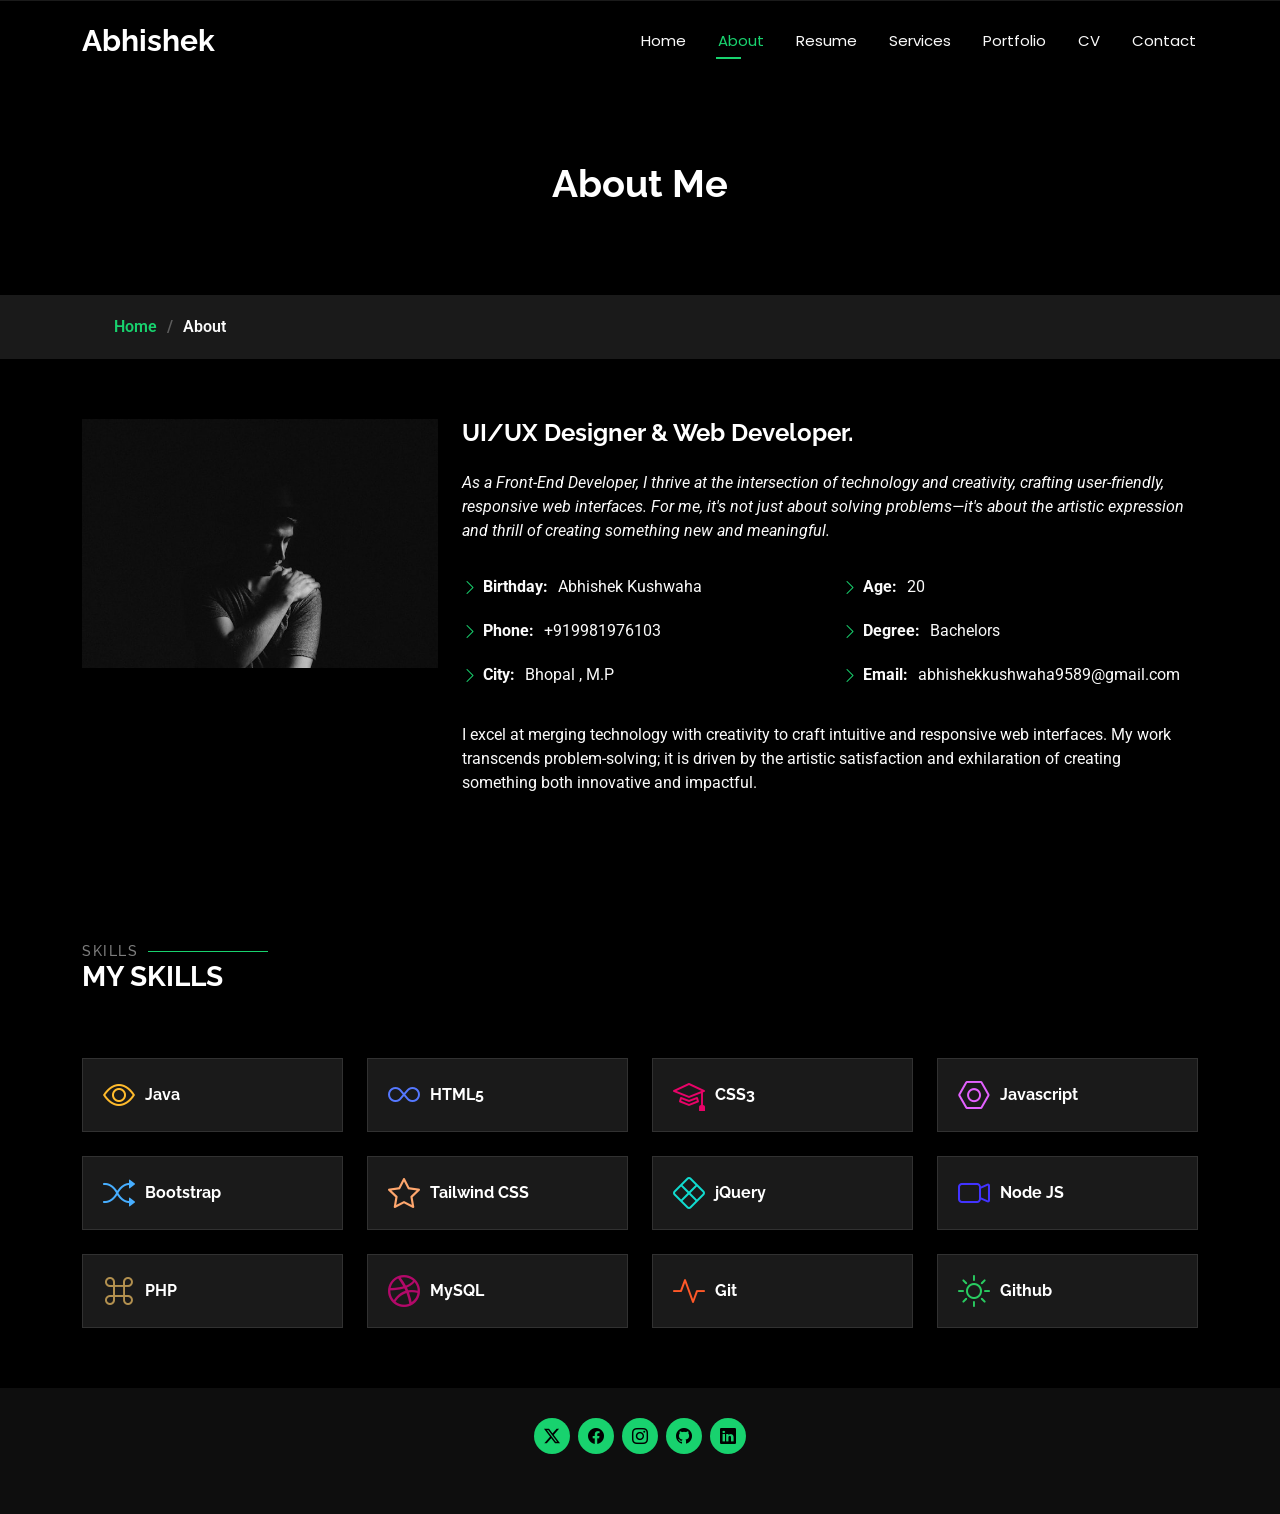
==== about.html @ 3437e54d "Add files via upload" ====
<!DOCTYPE html>
<html lang="en">

<head>
  <meta charset="utf-8">
  <meta content="width=device-width, initial-scale=1.0" name="viewport">
  <title>My Portfolio</title>
  <meta name="description" content="">
  <meta name="keywords" content="">

  <!-- Favicons -->
  <link href="assets/img/favicon.png" rel="icon">
  <link href="assets/img/apple-touch-icon.png" rel="apple-touch-icon">

  <!-- Fonts -->
  <link href="https://fonts.googleapis.com" rel="preconnect">
  <link href="https://fonts.gstatic.com" rel="preconnect" crossorigin>
  <link href="https://fonts.googleapis.com/css2?family=Roboto:ital,wght@0,100;0,300;0,400;0,500;0,700;0,900;1,100;1,300;1,400;1,500;1,700;1,900&family=Poppins:ital,wght@0,100;0,200;0,300;0,400;0,500;0,600;0,700;0,800;0,900;1,100;1,200;1,300;1,400;1,500;1,600;1,700;1,800;1,900&family=Raleway:ital,wght@0,100;0,200;0,300;0,400;0,500;0,600;0,700;0,800;0,900;1,100;1,200;1,300;1,400;1,500;1,600;1,700;1,800;1,900&display=swap" rel="stylesheet">

  <!-- Vendor CSS Files -->
  <link href="assets/vendor/bootstrap/css/bootstrap.min.css" rel="stylesheet">
  <link href="assets/vendor/bootstrap-icons/bootstrap-icons.css" rel="stylesheet">
  <link href="assets/vendor/aos/aos.css" rel="stylesheet">
  <link href="assets/vendor/swiper/swiper-bundle.min.css" rel="stylesheet">
  <link href="assets/vendor/glightbox/css/glightbox.min.css" rel="stylesheet">

  <!-- Main CSS File -->
  <link href="assets/css/main.css" rel="stylesheet">

</head>

<body class="about-page">

  <header id="header" class="header d-flex align-items-center fixed-top">
    <div class="container-fluid container-xl position-relative d-flex align-items-center justify-content-between">

      <a href="index.html" class="logo d-flex align-items-center">
        <!-- Uncomment the line below if you also wish to use an image logo -->
        <!-- <img src="assets/img/logo.png" alt=""> -->
        <h1 class="sitename">Abhishek</h1>
      </a>

      <nav id="navmenu" class="navmenu">
        <ul>
          <li><a href="index.html" >Home</a></li>
          <li><a href="about.html" class="active">About</a></li>
          <li><a href="resume.html">Resume</a></li>
          <li><a href="services.html">Services</a></li>
          <li><a href="portfolio.html">Portfolio</a></li>
          <li><a href="cv.pdf">CV</a></li>
          <li><a href="contact.html">Contact</a></li>
        </ul>
        <i class="mobile-nav-toggle d-xl-none bi bi-list"></i>
      </nav>

    </div>
  </header>

  <main class="main">

    <!-- Page Title -->
    <div class="page-title" data-aos="fade">
      <div class="heading">
        <div class="container">
          <div class="row d-flex justify-content-center text-center">
            <div class="col-lg-8">
              <h1>About Me</h1>
            </div>
          </div>
        </div>
      </div>
      <nav class="breadcrumbs">
        <div class="container">
          <ol>
            <li><a href="index.html">Home</a></li>
            <li class="current">About</li>
          </ol>
        </div>
      </nav>
    </div><!-- End Page Title -->

    <!-- About Section -->
    <section id="about" class="about section">

      <div class="container" data-aos="fade-up" data-aos-delay="100">

        <div class="row gy-4 justify-content-center">
          <div class="col-lg-4">
            <img src="assets/img/profile-img.jpg" class="img-fluid" alt="">
          </div>
          <div class="col-lg-8 content">
            <h2>UI/UX Designer &amp; Web Developer.</h2>
            <p class="fst-italic py-3">
              As a Front-End Developer, I thrive at the intersection of technology and creativity, crafting user-friendly, responsive web interfaces. For me, it's not just about solving problems—it's about the artistic expression and thrill of creating something new and meaningful.
            </p>
            <div class="row">
              <div class="col-lg-6">
                <ul>
                  <li><i class="bi bi-chevron-right"></i> <strong>Birthday:</strong> <span>Abhishek Kushwaha</span></li>
                  <li><i class="bi bi-chevron-right"></i> <strong>Phone:</strong> <span>+919981976103</span></li>
                  <li><i class="bi bi-chevron-right"></i> <strong>City:</strong> <span>Bhopal , M.P</span></li>
                </ul>
              </div>
              <div class="col-lg-6">
                <ul>
                  <li><i class="bi bi-chevron-right"></i> <strong>Age:</strong> <span>20</span></li>
                  <li><i class="bi bi-chevron-right"></i> <strong>Degree:</strong> <span>Bachelors</span></li>
                  <li><i class="bi bi-chevron-right"></i> <strong>Email:</strong> <span>abhishekkushwaha9589@gmail.com</span></li>
                </ul>
              </div>
            </div>
            <p class="py-3">
              I excel at merging technology with creativity to craft intuitive and responsive web interfaces. My work transcends problem-solving; it is driven by the artistic satisfaction and exhilaration of creating something both innovative and impactful.
            </p>
          </div>
        </div>

      </div>

    </section><!-- /About Section -->

    <!-- Interests Section -->
    <section id="interests" class="interests section">

      <!-- Section Title -->
      <div class="container section-title" data-aos="fade-up">
        <h2>Skills</h2>
        <div><span>My</span> <span class="description-title">Skills</span></div>
      </div><!-- End Section Title -->

      <div class="container">

        <div class="row gy-4">

          <div class="col-lg-3 col-md-4" data-aos="fade-up" data-aos-delay="100">
            <div class="features-item">
              <i class="bi bi-eye" style="color: #ffbb2c;"></i>
              <h3><a href="" class="stretched-link">Java</a></h3>
            </div>
          </div><!-- End Feature Item -->

          <div class="col-lg-3 col-md-4" data-aos="fade-up" data-aos-delay="200">
            <div class="features-item">
              <i class="bi bi-infinity" style="color: #5578ff;"></i>
              <h3><a href="" class="stretched-link">HTML5</a></h3>
            </div>
          </div><!-- End Feature Item -->

          <div class="col-lg-3 col-md-4" data-aos="fade-up" data-aos-delay="300">
            <div class="features-item">
              <i class="bi bi-mortarboard" style="color: #e80368;"></i>
              <h3><a href="" class="stretched-link"> CSS3</a></h3>
            </div>
          </div><!-- End Feature Item -->

          <div class="col-lg-3 col-md-4" data-aos="fade-up" data-aos-delay="400">
            <div class="features-item">
              <i class="bi bi-nut" style="color: #e361ff;"></i>
              <h3><a href="" class="stretched-link"> Javascript</a></h3>
            </div>
          </div><!-- End Feature Item -->

          <div class="col-lg-3 col-md-4" data-aos="fade-up" data-aos-delay="500">
            <div class="features-item">
              <i class="bi bi-shuffle" style="color: #47aeff;"></i>
              <h3><a href="" class="stretched-link">Bootstrap</a></h3>
            </div>
          </div><!-- End Feature Item -->

          <div class="col-lg-3 col-md-4" data-aos="fade-up" data-aos-delay="600">
            <div class="features-item">
              <i class="bi bi-star" style="color: #ffa76e;"></i>
              <h3><a href="" class="stretched-link">Tailwind CSS</a></h3>
            </div>
          </div><!-- End Feature Item -->

          <div class="col-lg-3 col-md-4" data-aos="fade-up" data-aos-delay="700">
            <div class="features-item">
              <i class="bi bi-x-diamond" style="color: #11dbcf;"></i>
              <h3><a href="" class="stretched-link">jQuery</a></h3>
            </div>
          </div><!-- End Feature Item -->

          <div class="col-lg-3 col-md-4" data-aos="fade-up" data-aos-delay="800">
            <div class="features-item">
              <i class="bi bi-camera-video" style="color: #4233ff;"></i>
              <h3><a href="" class="stretched-link">Node JS</a></h3>
            </div>
          </div><!-- End Feature Item -->

          <div class="col-lg-3 col-md-4" data-aos="fade-up" data-aos-delay="900">
            <div class="features-item">
              <i class="bi bi-command" style="color: #b2904f;"></i>
              <h3><a href="" class="stretched-link">PHP</a></h3>
            </div>
          </div><!-- End Feature Item -->

          <div class="col-lg-3 col-md-4" data-aos="fade-up" data-aos-delay="1000">
            <div class="features-item">
              <i class="bi bi-dribbble" style="color: #b20969;"></i>
              <h3><a href="" class="stretched-link">MySQL</a></h3>
            </div>
          </div><!-- End Feature Item -->

          <div class="col-lg-3 col-md-4" data-aos="fade-up" data-aos-delay="1100">
            <div class="features-item">
              <i class="bi bi-activity" style="color: #ff5828;"></i>
              <h3><a href="" class="stretched-link">Git</a></h3>
            </div>
          </div><!-- End Feature Item -->

          <div class="col-lg-3 col-md-4" data-aos="fade-up" data-aos-delay="1200">
            <div class="features-item">
              <i class="bi bi-brightness-high" style="color: #29cc61;"></i>
              <h3><a href="" class="stretched-link">Github</a></h3>
            </div>
          </div><!-- End Feature Item -->

        </div>

      </div>

    </section><!-- /Interests Section -->

  </main>

  <footer id="footer" class="footer dark-background">
    <div class="container">
      <div class="social-links d-flex justify-content-center">
        <a href="https://x.com/idid__911"><i class="bi bi-twitter-x"></i></a>
        <a href="https://www.facebook.com/profile.php?id=100042200569487"><i class="bi bi-facebook"></i></a>
        <a href="https://www.instagram.com/idid_._911/"><i class="bi bi-instagram"></i></a>
        <a href="https://github.com/Abhishek9589"><i class="bi bi-github"></i></a>
        <a href="https://www.linkedin.com/in/abhishekkushwaha9589"><i class="bi bi-linkedin"></i></a>
      </div>
    </div>
  </footer>

  <!-- Scroll Top -->
  <a href="#" id="scroll-top" class="scroll-top d-flex align-items-center justify-content-center"><i class="bi bi-arrow-up-short"></i></a>

  <!-- Preloader -->
  <div id="preloader"></div>

  <!-- Vendor JS Files -->
  <script src="assets/vendor/bootstrap/js/bootstrap.bundle.min.js"></script>
  <script src="assets/vendor/php-email-form/validate.js"></script>
  <script src="assets/vendor/aos/aos.js"></script>
  <script src="assets/vendor/typed.js/typed.umd.js"></script>
  <script src="assets/vendor/purecounter/purecounter_vanilla.js"></script>
  <script src="assets/vendor/waypoints/noframework.waypoints.js"></script>
  <script src="assets/vendor/swiper/swiper-bundle.min.js"></script>
  <script src="assets/vendor/glightbox/js/glightbox.min.js"></script>
  <script src="assets/vendor/imagesloaded/imagesloaded.pkgd.min.js"></script>
  <script src="assets/vendor/isotope-layout/isotope.pkgd.min.js"></script>

  <!-- Main JS File -->
  <script src="assets/js/main.js"></script>

</body>

</html>
---- assets/css/main.css ----
/**
* Template Name: Personal
* Template URL: https://bootstrapmade.com/personal-free-resume-bootstrap-template/
* Updated: Aug 07 2024 with Bootstrap v5.3.3
* Author: BootstrapMade.com
* License: https://bootstrapmade.com/license/
*/

/*--------------------------------------------------------------
# Font & Color Variables
# Help: https://bootstrapmade.com/color-system/
--------------------------------------------------------------*/
/* Fonts */
:root {
  --default-font: "Roboto",  system-ui, -apple-system, "Segoe UI", Roboto, "Helvetica Neue", Arial, "Noto Sans", "Liberation Sans", sans-serif, "Apple Color Emoji", "Segoe UI Emoji", "Segoe UI Symbol", "Noto Color Emoji";
  --heading-font: "Raleway",  sans-serif;
  --nav-font: "Poppins",  sans-serif;
}

/* Global Colors - The following color variables are used throughout the website. Updating them here will change the color scheme of the entire website */
:root { 
  --background-color: #000000; /* Background color for the entire website, including individual sections */
  --default-color: #fafafa; /* Default color used for the majority of the text content across the entire website */
  --heading-color: #ffffff; /* Color for headings, subheadings and title throughout the website */
  --accent-color: #18d26e; /* Accent color that represents your brand on the website. It's used for buttons, links, and other elements that need to stand out */
  --surface-color: #1a1a1a; /* The surface color is used as a background of boxed elements within sections, such as cards, icon boxes, or other elements that require a visual separation from the global background. */
  --contrast-color: #000000; /* Contrast color for text, ensuring readability against backgrounds of accent, heading, or default colors. */
}

/* Nav Menu Colors - The following color variables are used specifically for the navigation menu. They are separate from the global colors to allow for more customization options */
:root {
  --nav-color: #fafafa;  /* The default color of the main navmenu links */
  --nav-hover-color: #18d26e; /* Applied to main navmenu links when they are hovered over or active */
  --nav-mobile-background-color: #1a1a1a; /* Used as the background color for mobile navigation menu */
  --nav-dropdown-background-color: #1a1a1a; /* Used as the background color for dropdown items that appear when hovering over primary navigation items */
  --nav-dropdown-color: #fafafa; /* Used for navigation links of the dropdown items in the navigation menu. */
  --nav-dropdown-hover-color: #18d26e; /* Similar to --nav-hover-color, this color is applied to dropdown navigation links when they are hovered over. */
}

/* Color Presets - These classes override global colors when applied to any section or element, providing reuse of the sam color scheme. */

.light-background {
  --background-color: #1a1a1a;
  --surface-color: #343434;
}

.dark-background {
  --background-color: rgba(15, 15, 15, 0.975);
  --default-color: #ffffff;
  --heading-color: #ffffff;
  --surface-color: #292929f9;
  --contrast-color: #000000;
}

/* Smooth scroll */
:root {
  scroll-behavior: smooth;
}

/*--------------------------------------------------------------
# General Styling & Shared Classes
--------------------------------------------------------------*/
body {
  color: var(--default-color);
  background-color: var(--background-color);
  font-family: var(--default-font);
}

a {
  color: var(--accent-color);
  text-decoration: none;
  transition: 0.3s;
}

a:hover {
  color: color-mix(in srgb, var(--accent-color), transparent 25%);
  text-decoration: none;
}

h1,
h2,
h3,
h4,
h5,
h6 {
  color: var(--heading-color);
  font-family: var(--heading-font);
}

/* PHP Email Form Messages
------------------------------*/
.php-email-form .error-message {
  display: none;
  background: #df1529;
  color: #ffffff;
  text-align: left;
  padding: 15px;
  margin-bottom: 24px;
  font-weight: 600;
}

.php-email-form .sent-message {
  display: none;
  color: #ffffff;
  background: #059652;
  text-align: center;
  padding: 15px;
  margin-bottom: 24px;
  font-weight: 600;
}

.php-email-form .loading {
  display: none;
  background: var(--surface-color);
  text-align: center;
  padding: 15px;
  margin-bottom: 24px;
}

.php-email-form .loading:before {
  content: "";
  display: inline-block;
  border-radius: 50%;
  width: 24px;
  height: 24px;
  margin: 0 10px -6px 0;
  border: 3px solid var(--accent-color);
  border-top-color: var(--surface-color);
  animation: php-email-form-loading 1s linear infinite;
}

@keyframes php-email-form-loading {
  0% {
    transform: rotate(0deg);
  }

  100% {
    transform: rotate(360deg);
  }
}

/*--------------------------------------------------------------
# Global Header
--------------------------------------------------------------*/
.header {
  --background-color: rgba(0, 0, 0, 0);
  color: var(--default-color);
  background-color: var(--background-color);
  padding: 15px 0;
  transition: all 0.5s;
  z-index: 997;
}

.header .logo {
  line-height: 1;
}

.header .logo img {
  max-height: 32px;
  margin-right: 8px;
}

.header .logo h1 {
  font-size: 30px;
  margin: 0;
  font-weight: 700;
  color: var(--heading-color);
}

.scrolled .header {
  box-shadow: 0px 0 18px rgba(0, 0, 0, 0.1);
}

/* Global Header on Scroll
------------------------------*/
.scrolled .header {
  --background-color: rgba(0, 0, 0, 0.8);
}

/*--------------------------------------------------------------
# Navigation Menu
--------------------------------------------------------------*/
/* Desktop Navigation */
@media (min-width: 1200px) {
  .navmenu {
    padding: 0;
  }

  .navmenu ul {
    margin: 0;
    padding: 0;
    display: flex;
    list-style: none;
    align-items: center;
  }

  .navmenu li {
    position: relative;
  }

  .navmenu>ul>li {
    white-space: nowrap;
    padding: 15px 14px;
  }

  .navmenu>ul>li:last-child {
    padding-right: 0;
  }

  .navmenu a,
  .navmenu a:focus {
    color: var(--nav-color);
    font-size: 15px;
    padding: 0 2px;
    font-family: var(--nav-font);
    font-weight: 400;
    display: flex;
    align-items: center;
    justify-content: space-between;
    white-space: nowrap;
    transition: 0.3s;
    position: relative;
  }

  .navmenu a i,
  .navmenu a:focus i {
    font-size: 12px;
    line-height: 0;
    margin-left: 5px;
    transition: 0.3s;
  }

  .navmenu>ul>li>a:before {
    content: "";
    position: absolute;
    height: 2px;
    bottom: -6px;
    left: 0;
    background-color: var(--nav-hover-color);
    visibility: hidden;
    width: 0px;
    transition: all 0.3s ease-in-out 0s;
  }

  .navmenu a:hover:before,
  .navmenu li:hover>a:before,
  .navmenu .active:before {
    visibility: visible;
    width: 25px;
  }

  .navmenu li:hover>a,
  .navmenu .active,
  .navmenu .active:focus {
    color: var(--nav-hover-color);
  }

  .navmenu .dropdown ul {
    margin: 0;
    padding: 10px 0;
    background: var(--nav-dropdown-background-color);
    display: block;
    position: absolute;
    visibility: hidden;
    left: 14px;
    top: 130%;
    opacity: 0;
    transition: 0.3s;
    border-radius: 4px;
    z-index: 99;
    box-shadow: 0px 0px 30px rgba(0, 0, 0, 0.1);
  }

  .navmenu .dropdown ul li {
    min-width: 200px;
  }

  .navmenu .dropdown ul a {
    padding: 10px 20px;
    font-size: 15px;
    text-transform: none;
    color: var(--nav-dropdown-color);
  }

  .navmenu .dropdown ul a i {
    font-size: 12px;
  }

  .navmenu .dropdown ul a:hover,
  .navmenu .dropdown ul .active:hover,
  .navmenu .dropdown ul li:hover>a {
    color: var(--nav-dropdown-hover-color);
  }

  .navmenu .dropdown:hover>ul {
    opacity: 1;
    top: 100%;
    visibility: visible;
  }

  .navmenu .dropdown .dropdown ul {
    top: 0;
    left: -90%;
    visibility: hidden;
  }

  .navmenu .dropdown .dropdown:hover>ul {
    opacity: 1;
    top: 0;
    left: -100%;
    visibility: visible;
  }
}

/* Mobile Navigation */
@media (max-width: 1199px) {
  .mobile-nav-toggle {
    color: var(--nav-color);
    font-size: 28px;
    line-height: 0;
    margin-right: 10px;
    cursor: pointer;
    transition: color 0.3s;
  }

  .navmenu {
    padding: 0;
    z-index: 9997;
  }

  .navmenu ul {
    display: none;
    list-style: none;
    position: absolute;
    inset: 60px 20px 20px 20px;
    padding: 10px 0;
    margin: 0;
    border-radius: 6px;
    background-color: var(--nav-mobile-background-color);
    border: 1px solid color-mix(in srgb, var(--default-color), transparent 90%);
    box-shadow: none;
    overflow-y: auto;
    transition: 0.3s;
    z-index: 9998;
  }

  .navmenu a,
  .navmenu a:focus {
    color: var(--nav-dropdown-color);
    padding: 10px 20px;
    font-family: var(--nav-font);
    font-size: 17px;
    font-weight: 500;
    display: flex;
    align-items: center;
    justify-content: space-between;
    white-space: nowrap;
    transition: 0.3s;
  }

  .navmenu a i,
  .navmenu a:focus i {
    font-size: 12px;
    line-height: 0;
    margin-left: 5px;
    width: 30px;
    height: 30px;
    display: flex;
    align-items: center;
    justify-content: center;
    border-radius: 50%;
    transition: 0.3s;
    background-color: color-mix(in srgb, var(--accent-color), transparent 90%);
  }

  .navmenu a i:hover,
  .navmenu a:focus i:hover {
    background-color: var(--accent-color);
    color: var(--contrast-color);
  }

  .navmenu a:hover,
  .navmenu .active,
  .navmenu .active:focus {
    color: var(--nav-dropdown-hover-color);
  }

  .navmenu .active i,
  .navmenu .active:focus i {
    background-color: var(--accent-color);
    color: var(--contrast-color);
    transform: rotate(180deg);
  }

  .navmenu .dropdown ul {
    position: static;
    display: none;
    z-index: 99;
    padding: 10px 0;
    margin: 10px 20px;
    background-color: var(--nav-dropdown-background-color);
    transition: all 0.5s ease-in-out;
  }

  .navmenu .dropdown ul ul {
    background-color: rgba(33, 37, 41, 0.1);
  }

  .navmenu .dropdown>.dropdown-active {
    display: block;
    background-color: rgba(33, 37, 41, 0.03);
  }

  .mobile-nav-active {
    overflow: hidden;
  }

  .mobile-nav-active .mobile-nav-toggle {
    color: #fff;
    position: absolute;
    font-size: 32px;
    top: 15px;
    right: 15px;
    margin-right: 0;
    z-index: 9999;
  }

  .mobile-nav-active .navmenu {
    position: fixed;
    overflow: hidden;
    inset: 0;
    background: rgba(33, 37, 41, 0.8);
    transition: 0.3s;
  }

  .mobile-nav-active .navmenu>ul {
    display: block;
  }
}

/*--------------------------------------------------------------
# Global Footer
--------------------------------------------------------------*/
.footer {
  color: var(--default-color);
  background-color: var(--background-color);
  font-size: 14px;
  text-align: center;
  padding: 30px 0;
  position: relative;
}

.footer h3 {
  font-size: 36px;
  font-weight: 700;
  position: relative;
  padding: 0;
  margin: 0 0 15px 0;
}

.footer p {
  font-size: 15;
  font-style: italic;
  padding: 0;
  margin: 0 0 30px 0;
}

.footer .social-links {
  margin: 0 0 30px 0;
}

.footer .social-links a {
  font-size: 16px;
  display: flex;
  align-items: center;
  justify-content: center;
  background: var(--accent-color);
  color: var(--contrast-color);
  line-height: 1;
  margin: 0 4px;
  border-radius: 50%;
  text-align: center;
  width: 36px;
  height: 36px;
  transition: 0.3s;
}

.footer .social-links a:hover {
  background: color-mix(in srgb, var(--accent-color), transparent 20%);
  text-decoration: none;
}

.footer .copyright {
  padding-top: 25px;
  border-top: 1px solid color-mix(in srgb, var(--default-color), transparent 90%);
}

.footer .credits {
  font-size: 13px;
  padding-top: 5px;
}

/*--------------------------------------------------------------
# Preloader
--------------------------------------------------------------*/
#preloader {
  position: fixed;
  inset: 0;
  z-index: 999999;
  overflow: hidden;
  background: var(--background-color);
  transition: all 0.6s ease-out;
}

#preloader:before {
  content: "";
  position: fixed;
  top: calc(50% - 30px);
  left: calc(50% - 30px);
  border: 6px solid #ffffff;
  border-color: var(--accent-color) transparent var(--accent-color) transparent;
  border-radius: 50%;
  width: 60px;
  height: 60px;
  animation: animate-preloader 1.5s linear infinite;
}

@keyframes animate-preloader {
  0% {
    transform: rotate(0deg);
  }

  100% {
    transform: rotate(360deg);
  }
}

/*--------------------------------------------------------------
# Scroll Top Button
--------------------------------------------------------------*/
.scroll-top {
  position: fixed;
  visibility: hidden;
  opacity: 0;
  right: 15px;
  bottom: -15px;
  z-index: 99999;
  background-color: var(--accent-color);
  width: 44px;
  height: 44px;
  border-radius: 50px;
  transition: all 0.4s;
}

.scroll-top i {
  font-size: 24px;
  color: var(--contrast-color);
  line-height: 0;
}

.scroll-top:hover {
  background-color: color-mix(in srgb, var(--accent-color), transparent 20%);
  color: var(--contrast-color);
}

.scroll-top.active {
  visibility: visible;
  opacity: 1;
  bottom: 15px;
}

/*--------------------------------------------------------------
# Disable aos animation delay on mobile devices
--------------------------------------------------------------*/
@media screen and (max-width: 768px) {
  [data-aos-delay] {
    transition-delay: 0 !important;
  }
}

/*--------------------------------------------------------------
# Global Page Titles & Breadcrumbs
--------------------------------------------------------------*/
.page-title {
  color: var(--default-color);
  background-color: var(--background-color);
  position: relative;
}

.page-title .heading {
  padding: 160px 0 80px 0;
  border-top: 1px solid color-mix(in srgb, var(--default-color), transparent 90%);
}

.page-title .heading h1 {
  font-size: 38px;
  font-weight: 700;
}

.page-title nav {
  background-color: color-mix(in srgb, var(--default-color), transparent 90%);
  padding: 20px 0;
}

.page-title nav ol {
  display: flex;
  flex-wrap: wrap;
  list-style: none;
  margin: 0;
  font-size: 16px;
  font-weight: 600;
}

.page-title nav ol li+li {
  padding-left: 10px;
}

.page-title nav ol li+li::before {
  content: "/";
  display: inline-block;
  padding-right: 10px;
  color: color-mix(in srgb, var(--default-color), transparent 70%);
}

/*--------------------------------------------------------------
# Global Sections
--------------------------------------------------------------*/
section,
.section {
  color: var(--default-color);
  background-color: var(--background-color);
  padding: 60px 0;
  scroll-margin-top: 100px;
  overflow: clip;
}

@media (max-width: 1199px) {

  section,
  .section {
    scroll-margin-top: 66px;
  }
}

/*--------------------------------------------------------------
# Global Section Titles
--------------------------------------------------------------*/
.section-title {
  padding-bottom: 60px;
  position: relative;
}

.section-title h2 {
  font-size: 14px;
  font-weight: 500;
  padding: 0;
  line-height: 1px;
  margin: 0;
  letter-spacing: 1.5px;
  text-transform: uppercase;
  color: color-mix(in srgb, var(--default-color), transparent 50%);
  position: relative;
}

.section-title h2::after {
  content: "";
  width: 120px;
  height: 1px;
  display: inline-block;
  background: var(--accent-color);
  margin: 4px 10px;
}

.section-title div {
  color: var(--heading-color);
  margin: 0;
  margin: 0;
  font-size: 28px;
  font-weight: 700;
  text-transform: uppercase;
  font-family: var(--heading-font);
}

/*--------------------------------------------------------------
# Hero Section
--------------------------------------------------------------*/
.hero {
  width: 100%;
  min-height: 100vh;
  position: relative;
  padding: 80px 0;
  display: flex;
  align-items: center;
  justify-content: center;
}

.hero img {
  position: absolute;
  inset: 0;
  display: block;
  width: 100%;
  height: 100%;
  object-fit: cover;
  z-index: 1;
}

.hero .container {
  position: relative;
  z-index: 3;
}

.hero h2 {
  margin: 0;
  font-size: 64px;
  font-weight: 700;
}

.hero p {
  margin: 5px 0 0 0;
  font-size: 26px;
}

.hero p span {
  letter-spacing: 1px;
  border-bottom: 2px solid var(--accent-color);
}

.hero .social-links {
  margin-top: 25px;
}

.hero .social-links a {
  background-color: color-mix(in srgb, var(--default-color), transparent 90%);
  color: var(--default-color);
  font-size: 14px;
  width: 40px;
  height: 40px;
  border-radius: 50px;
  display: inline-flex;
  align-items: center;
  justify-content: center;
  margin-right: 20px;
  transition: 0.3s;
}

.hero .social-links a:hover {
  background-color: var(--accent-color);
}

@media (max-width: 768px) {
  .hero h2 {
    font-size: 32px;
  }

  .hero p {
    font-size: 20px;
  }
}

/*--------------------------------------------------------------
# About Section
--------------------------------------------------------------*/
.about .content h2 {
  font-weight: 700;
  font-size: 24px;
}

.about .content ul {
  list-style: none;
  padding: 0;
}

.about .content ul li {
  margin-bottom: 20px;
  display: flex;
  align-items: center;
}

.about .content ul strong {
  margin-right: 10px;
}

.about .content ul i {
  font-size: 16px;
  margin-right: 5px;
  color: var(--accent-color);
  line-height: 0;
}

/*--------------------------------------------------------------
# Stats Section
--------------------------------------------------------------*/
.stats i {
  background-color: var(--surface-color);
  color: var(--accent-color);
  box-shadow: 0px 2px 25px rgba(0, 0, 0, 0.1);
  width: 54px;
  height: 54px;
  font-size: 24px;
  border-radius: 50px;
  border: 2px solid var(--background-color);
  display: inline-flex;
  align-items: center;
  justify-content: center;
  position: relative;
  z-index: 1;
}

.stats .stats-item {
  background-color: var(--surface-color);
  margin-top: -27px;
  padding: 30px 30px 25px 30px;
  width: 100%;
  position: relative;
  text-align: center;
  box-shadow: 0px 2px 35px rgba(0, 0, 0, 0.1);
  border-radius: 4px;
  z-index: 0;
}

.stats .stats-item span {
  font-size: 36px;
  display: block;
  font-weight: 700;
  color: color-mix(in srgb, var(--default-color), transparent 20%);
}

.stats .stats-item p {
  padding: 0;
  margin: 0;
  font-family: var(--heading-font);
  font-size: 16px;
}

/*--------------------------------------------------------------
# Skills Section
--------------------------------------------------------------*/
.skills .progress {
  height: 60px;
  display: block;
  background: none;
  border-radius: 0;
}

.skills .progress .skill {
  color: var(--heading-color);
  padding: 0;
  margin: 0 0 6px 0;
  text-transform: uppercase;
  display: block;
  font-weight: 600;
  font-family: var(--heading-font);
}

.skills .progress .skill .val {
  float: right;
  font-style: normal;
}

.skills .progress-bar-wrap {
  background: color-mix(in srgb, var(--default-color), transparent 90%);
  height: 10px;
}

.skills .progress-bar {
  width: 1px;
  height: 10px;
  transition: 0.9s;
  background-color: var(--accent-color);
}

/*--------------------------------------------------------------
# Interests Section
--------------------------------------------------------------*/
.interests .features-item {
  background-color: var(--surface-color);
  display: flex;
  align-items: center;
  padding: 20px;
  transition: 0.3s;
  border: 1px solid color-mix(in srgb, var(--default-color), transparent 90%);
  position: relative;
}

.interests .features-item i {
  font-size: 32px;
  padding-right: 10px;
  line-height: 0;
}

.interests .features-item h3 {
  font-weight: 700;
  margin: 0;
  padding: 0;
  line-height: 1;
  font-size: 16px;
}

.interests .features-item h3 a {
  color: var(--heading-color);
  transition: 0.3s;
}

.interests .features-item:hover {
  border-color: var(--accent-color);
}

.interests .features-item:hover h3 a {
  color: var(--accent-color);
}

/*--------------------------------------------------------------
# Testimonials Section
--------------------------------------------------------------*/
.testimonials .testimonials-carousel,
.testimonials .testimonials-slider {
  overflow: hidden;
}

.testimonials .testimonial-item {
  box-sizing: content-box;
  min-height: 320px;
}

.testimonials .testimonial-item .testimonial-img {
  width: 90px;
  border-radius: 50%;
  margin: -40px 0 0 40px;
  position: relative;
  z-index: 2;
  border: 6px solid var(--background-color);
}

.testimonials .testimonial-item h3 {
  font-size: 18px;
  font-weight: bold;
  margin: 10px 0 5px 45px;
}

.testimonials .testimonial-item h4 {
  font-size: 14px;
  color: color-mix(in srgb, var(--default-color), transparent 20%);
  margin: 0 0 0 45px;
}

.testimonials .testimonial-item .quote-icon-left,
.testimonials .testimonial-item .quote-icon-right {
  color: color-mix(in srgb, var(--accent-color), transparent 50%);
  font-size: 26px;
  line-height: 0;
}

.testimonials .testimonial-item .quote-icon-left {
  display: inline-block;
  left: -5px;
  position: relative;
}

.testimonials .testimonial-item .quote-icon-right {
  display: inline-block;
  right: -5px;
  position: relative;
  top: 10px;
  transform: scale(-1, -1);
}

.testimonials .testimonial-item p {
  font-style: italic;
  margin: 0 15px 0 15px;
  padding: 20px 20px 60px 20px;
  background: var(--surface-color);
  border-radius: 6px;
  position: relative;
  z-index: 1;
}

.testimonials .swiper-wrapper {
  height: auto;
}

.testimonials .swiper-pagination {
  margin-top: 20px;
  position: relative;
}

.testimonials .swiper-pagination .swiper-pagination-bullet {
  width: 12px;
  height: 12px;
  background-color: var(--background-color);
  opacity: 1;
  border: 1px solid var(--accent-color);
}

.testimonials .swiper-pagination .swiper-pagination-bullet-active {
  background-color: var(--accent-color);
}

/*--------------------------------------------------------------
# Resume Section
--------------------------------------------------------------*/
.resume .resume-title {
  color: var(--heading-color);
  font-size: 26px;
  font-weight: 700;
  margin-top: 20px;
  margin-bottom: 20px;
}

.resume .resume-item {
  padding: 0 0 20px 20px;
  margin-top: -2px;
  border-left: 2px solid var(--accent-color);
  position: relative;
}

.resume .resume-item h4 {
  line-height: 18px;
  font-size: 18px;
  font-weight: 600;
  text-transform: uppercase;
  color: color-mix(in srgb, var(--default-color), transparent 20%);
  margin-bottom: 10px;
}

.resume .resume-item h5 {
  font-size: 16px;
  padding: 5px 15px;
  display: inline-block;
  font-weight: 600;
  margin-bottom: 10px;
}

.resume .resume-item ul {
  padding-left: 20px;
}

.resume .resume-item ul li {
  padding-bottom: 10px;
}

.resume .resume-item:last-child {
  padding-bottom: 0;
}

.resume .resume-item::before {
  content: "";
  position: absolute;
  width: 16px;
  height: 16px;
  border-radius: 50px;
  left: -9px;
  top: 0;
  background: var(--background-color);
  border: 2px solid var(--accent-color);
}

/*--------------------------------------------------------------
# Services Section
--------------------------------------------------------------*/
.services .service-item {
  background-color: var(--surface-color);
  text-align: center;
  padding: 80px 20px;
  transition: all ease-in-out 0.3s;
  height: 100%;
}

.services .service-item .icon {
  margin: 0 auto;
  width: 64px;
  height: 64px;
  background: var(--accent-color);
  border-radius: 4px;
  display: flex;
  align-items: center;
  justify-content: center;
  margin-bottom: 20px;
  transition: 0.3s;
  transform-style: preserve-3d;
}

.services .service-item .icon i {
  color: var(--contrast-color);
  font-size: 28px;
  transition: ease-in-out 0.3s;
}

.services .service-item .icon::before {
  position: absolute;
  content: "";
  left: -8px;
  top: -8px;
  height: 100%;
  width: 100%;
  background: color-mix(in srgb, var(--accent-color), transparent 80%);
  border-radius: 5px;
  transition: all 0.3s ease-out 0s;
  transform: translateZ(-1px);
}

.services .service-item h3 {
  font-weight: 700;
  margin: 10px 0 15px 0;
  font-size: 22px;
}

.services .service-item p {
  line-height: 24px;
  font-size: 14px;
  margin-bottom: 0;
}

.services .service-item:hover {
  background: var(--accent-color);
  border-color: var(--accent-color);
}

.services .service-item:hover .icon {
  background: var(--surface-color);
}

.services .service-item:hover .icon i {
  color: var(--accent-color);
}

.services .service-item:hover .icon::before {
  background: color-mix(in srgb, var(--background-color), transparent 70%);
}

.services .service-item:hover h3,
.services .service-item:hover p {
  color: var(--contrast-color);
}

/*--------------------------------------------------------------
# Service Details Section
--------------------------------------------------------------*/
.service-details .services-list {
  background-color: var(--surface-color);
  padding: 10px 30px;
  border: 1px solid color-mix(in srgb, var(--default-color), transparent 90%);
  margin-bottom: 20px;
}

.service-details .services-list a {
  display: block;
  line-height: 1;
  padding: 8px 0 8px 15px;
  border-left: 3px solid color-mix(in srgb, var(--default-color), transparent 70%);
  margin: 20px 0;
  color: color-mix(in srgb, var(--default-color), transparent 20%);
  transition: 0.3s;
}

.service-details .services-list a.active {
  color: var(--heading-color);
  font-weight: 700;
  border-color: var(--accent-color);
}

.service-details .services-list a:hover {
  border-color: var(--accent-color);
}

.service-details .services-img {
  margin-bottom: 20px;
}

.service-details h3 {
  font-size: 26px;
  font-weight: 700;
}

.service-details h4 {
  font-size: 20px;
  font-weight: 700;
}

.service-details p {
  font-size: 15px;
}

.service-details ul {
  list-style: none;
  padding: 0;
  font-size: 15px;
}

.service-details ul li {
  padding: 5px 0;
  display: flex;
  align-items: center;
}

.service-details ul i {
  font-size: 20px;
  margin-right: 8px;
  color: var(--accent-color);
}

/*--------------------------------------------------------------
# Portfolio Section
--------------------------------------------------------------*/
.portfolio .portfolio-filters {
  padding: 0;
  margin: 0 auto 20px auto;
  list-style: none;
  text-align: center;
}

.portfolio .portfolio-filters li {
  cursor: pointer;
  display: inline-block;
  padding: 0;
  font-size: 18px;
  font-weight: 500;
  margin: 0 10px;
  line-height: 1;
  margin-bottom: 5px;
  transition: all 0.3s ease-in-out;
}

.portfolio .portfolio-filters li:hover,
.portfolio .portfolio-filters li.filter-active {
  color: var(--accent-color);
}

.portfolio .portfolio-filters li:first-child {
  margin-left: 0;
}

.portfolio .portfolio-filters li:last-child {
  margin-right: 0;
}

@media (max-width: 575px) {
  .portfolio .portfolio-filters li {
    font-size: 14px;
    margin: 0 5px;
  }
}

.portfolio .portfolio-content {
  position: relative;
  overflow: hidden;
}

.portfolio .portfolio-content img {
  transition: 0.3s;
}

.portfolio .portfolio-content .portfolio-info {
  opacity: 0;
  position: absolute;
  inset: 0;
  z-index: 3;
  transition: all ease-in-out 0.3s;
  background: rgba(0, 0, 0, 0.6);
  padding: 15px;
}

.portfolio .portfolio-content .portfolio-info h4 {
  font-size: 14px;
  padding: 5px 10px;
  font-weight: 400;
  color: #ffffff;
  display: inline-block;
  background-color: var(--accent-color);
}

.portfolio .portfolio-content .portfolio-info p {
  position: absolute;
  bottom: 10px;
  text-align: center;
  display: inline-block;
  left: 0;
  right: 0;
  font-size: 16px;
  font-weight: 600;
  color: rgba(255, 255, 255, 0.8);
}

.portfolio .portfolio-content .portfolio-info .preview-link,
.portfolio .portfolio-content .portfolio-info .details-link {
  position: absolute;
  left: calc(50% - 40px);
  font-size: 26px;
  top: calc(50% - 14px);
  color: #fff;
  transition: 0.3s;
  line-height: 1.2;
}

.portfolio .portfolio-content .portfolio-info .preview-link:hover,
.portfolio .portfolio-content .portfolio-info .details-link:hover {
  color: var(--accent-color);
}

.portfolio .portfolio-content .portfolio-info .details-link {
  left: 50%;
  font-size: 34px;
  line-height: 0;
}

.portfolio .portfolio-content:hover .portfolio-info {
  opacity: 1;
}

.portfolio .portfolio-content:hover img {
  transform: scale(1.1);
}

/*--------------------------------------------------------------
# Portfolio Details Section
--------------------------------------------------------------*/
.portfolio-details .portfolio-details-slider img {
  width: 100%;
}

.portfolio-details .portfolio-details-slider .swiper-pagination {
  margin-top: 20px;
  position: relative;
}

.portfolio-details .portfolio-details-slider .swiper-pagination .swiper-pagination-bullet {
  width: 12px;
  height: 12px;
  background-color: color-mix(in srgb, var(--default-color), transparent 85%);
  opacity: 1;
}

.portfolio-details .portfolio-details-slider .swiper-pagination .swiper-pagination-bullet-active {
  background-color: var(--accent-color);
}

.portfolio-details .portfolio-info {
  background-color: var(--surface-color);
  padding: 30px;
  box-shadow: 0px 0 30px rgba(0, 0, 0, 0.1);
}

.portfolio-details .portfolio-info h3 {
  font-size: 22px;
  font-weight: 700;
  margin-bottom: 20px;
  padding-bottom: 20px;
  border-bottom: 1px solid color-mix(in srgb, var(--default-color), transparent 85%);
}

.portfolio-details .portfolio-info ul {
  list-style: none;
  padding: 0;
  font-size: 15px;
}

.portfolio-details .portfolio-info ul li+li {
  margin-top: 10px;
}

.portfolio-details .portfolio-description {
  padding-top: 30px;
}

.portfolio-details .portfolio-description h2 {
  font-size: 26px;
  font-weight: 700;
  margin-bottom: 20px;
}

.portfolio-details .portfolio-description p {
  padding: 0;
  color: color-mix(in srgb, var(--default-color), transparent 30%);
}

/*--------------------------------------------------------------
# Starter Section Section
--------------------------------------------------------------*/
.starter-section {
  /* Add your styles here */
}

/*--------------------------------------------------------------
# Contact Section
--------------------------------------------------------------*/
.contact .info-item {
  box-shadow: 0px 0px 20px rgba(0, 0, 0, 0.1);
  padding: 20px 30px;
}

.contact .info-item .icon {
  color: var(--contrast-color);
  background-color: var(--accent-color);
  width: 56px;
  height: 56px;
  font-size: 24px;
  display: flex;
  justify-content: center;
  align-items: center;
  transition: all 0.3s ease-in-out;
  border-radius: 50%;
  margin-right: 15px;
}

.contact .info-item h3 {
  font-size: 18px;
  font-weight: 700;
  margin: 0 0 2px 0;
}

.contact .info-item p {
  padding: 0;
  margin-bottom: 0;
  font-size: 14px;
}

.contact .info-item .social-links a {
  font-size: 24px;
  display: inline-block;
  line-height: 1;
  margin: 4px 6px 0 0;
  transition: 0.3s;
  color: color-mix(in srgb, var(--default-color), transparent 50%);
}

.contact .info-item .social-links a:hover {
  color: var(--accent-color);
}

.contact .php-email-form {
  box-shadow: 0px 0px 20px rgba(0, 0, 0, 0.1);
  padding: 30px;
  margin-top: 30px;
}

@media (max-width: 575px) {
  .contact .php-email-form {
    padding: 20px;
  }
}

.contact .php-email-form input[type=text],
.contact .php-email-form input[type=email],
.contact .php-email-form textarea {
  color: var(--default-color);
  background-color: color-mix(in srgb, var(--background-color), transparent 50%);
  border-color: color-mix(in srgb, var(--default-color), transparent 80%);
  font-size: 14px;
  padding: 10px 15px;
  box-shadow: none;
  border-radius: 0;
}

.contact .php-email-form input[type=text]:focus,
.contact .php-email-form input[type=email]:focus,
.contact .php-email-form textarea:focus {
  border-color: var(--accent-color);
}

.contact .php-email-form input[type=text]::placeholder,
.contact .php-email-form input[type=email]::placeholder,
.contact .php-email-form textarea::placeholder {
  color: color-mix(in srgb, var(--default-color), transparent 70%);
}

.contact .php-email-form button[type=submit] {
  color: var(--contrast-color);
  background: var(--accent-color);
  border: 0;
  padding: 10px 30px;
  transition: 0.4s;
  border-radius: 50px;
}

.contact .php-email-form button[type=submit]:hover {
  background: color-mix(in srgb, var(--accent-color), transparent 20%);
}
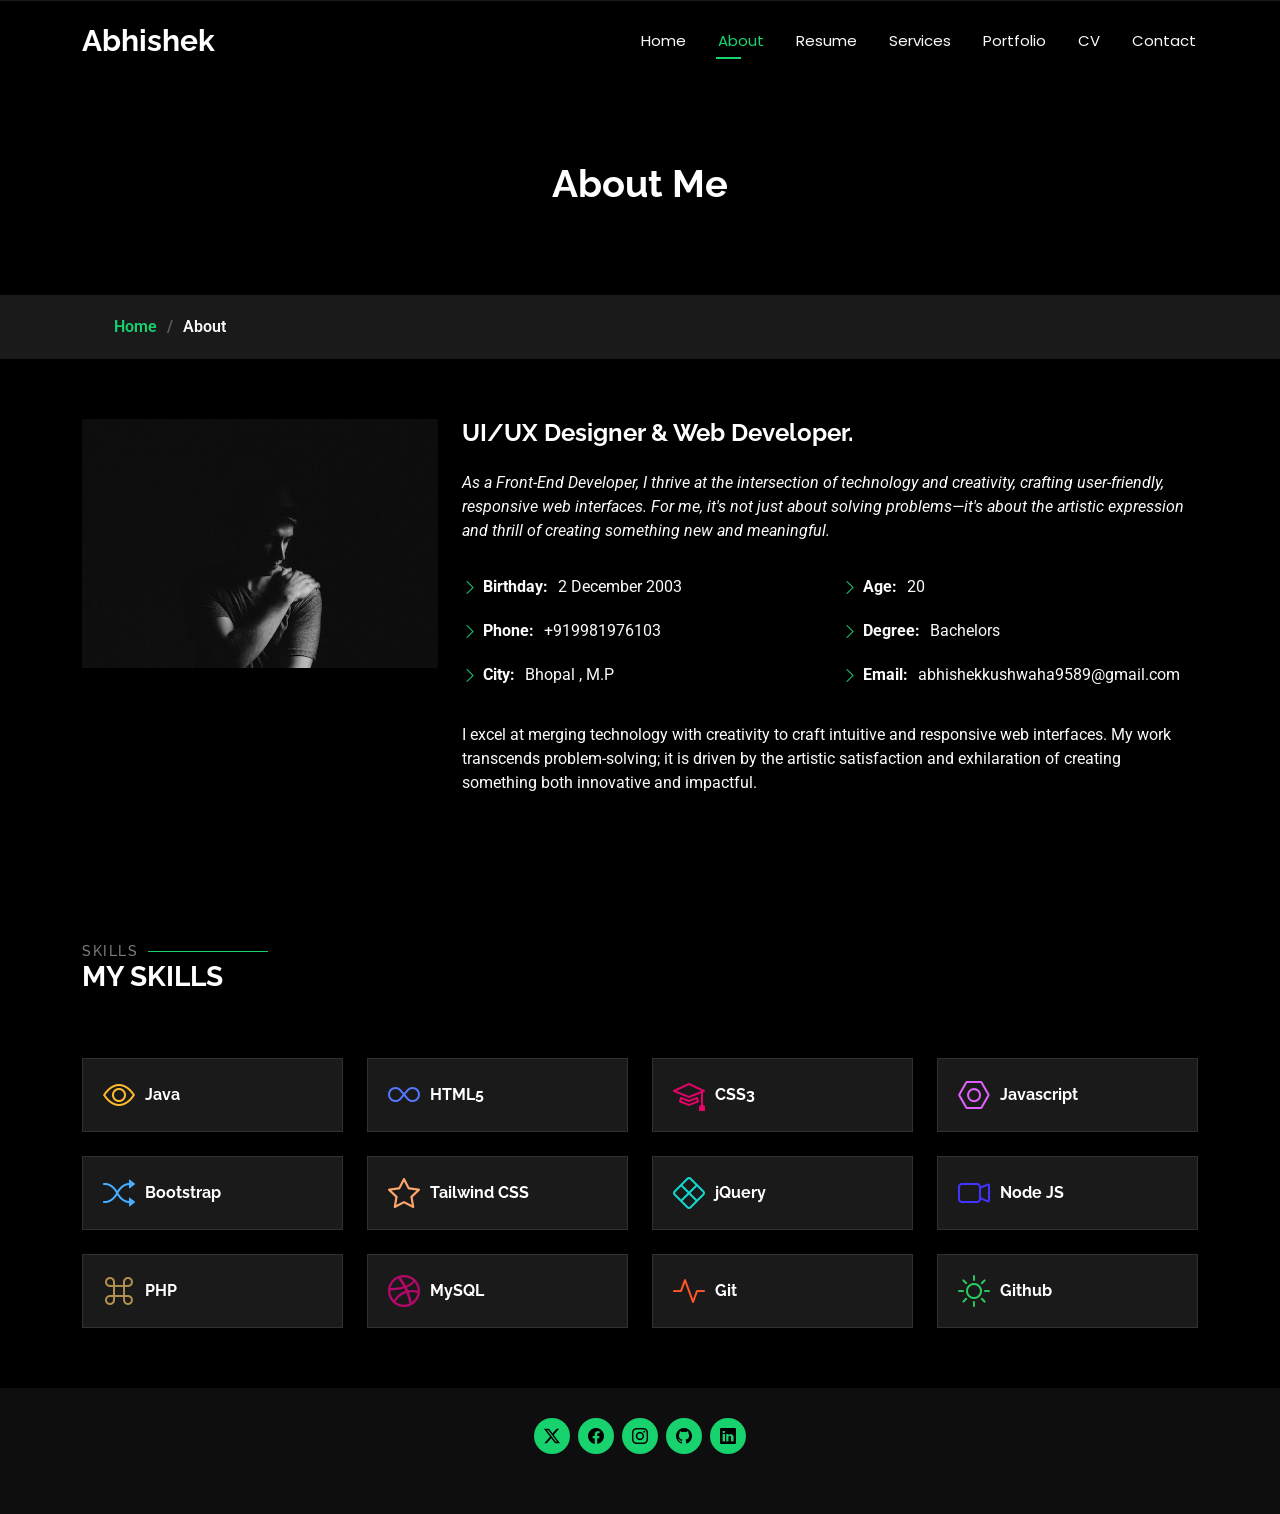
==== commit edf34085: "Update about.html" ====
--- a/about.html
+++ b/about.html
@@ -96,7 +96,7 @@
             <div class="row">
               <div class="col-lg-6">
                 <ul>
-                  <li><i class="bi bi-chevron-right"></i> <strong>Birthday:</strong> <span>Abhishek Kushwaha</span></li>
+                  <li><i class="bi bi-chevron-right"></i> <strong>Birthday:</strong> <span> 2 December 2003</span></li>
                   <li><i class="bi bi-chevron-right"></i> <strong>Phone:</strong> <span>+919981976103</span></li>
                   <li><i class="bi bi-chevron-right"></i> <strong>City:</strong> <span>Bhopal , M.P</span></li>
                 </ul>
@@ -259,4 +259,4 @@
 
 </body>
 
-</html>+</html>
